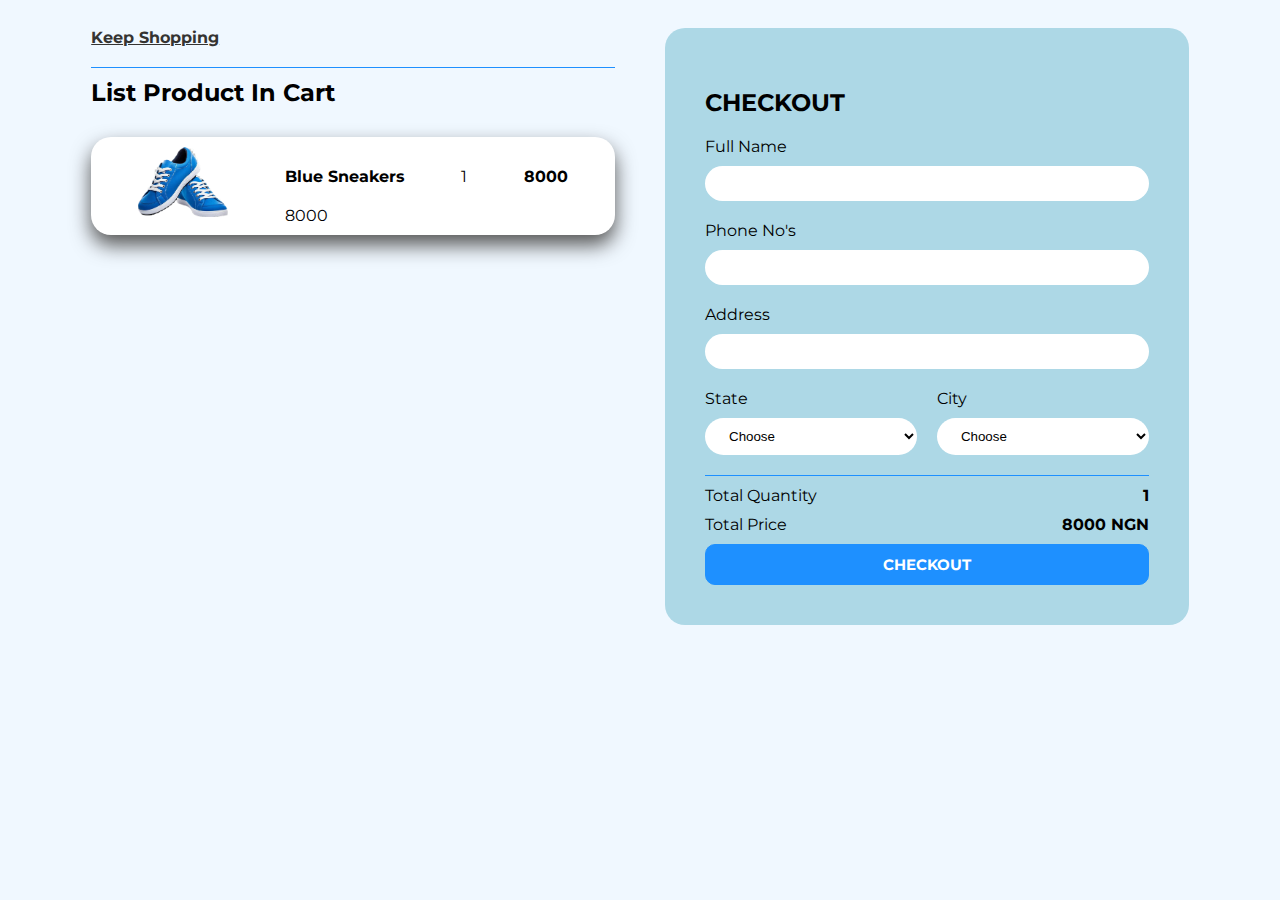
==== checkout.html @ 0682fd36 "done" ====
<html lang="en">

<head>
    <meta charset="UTF-8">
    <meta name="viewport" content="width= , initial-scale=1.0">
    <title>Checkout Goods</title>
    <link rel="stylesheet" href="shoes.css">
</head>

<body>

    <div class="container">
        <div class="checkoutLayout">
            <div class="returnCart">
                <a href="index.html">Keep Shopping</a>
                <h2>List Product In Cart</h2>
                <div class="list">
                    <div class="item">
                        <img src="images/shoe (1).png" alt="">
                        <div class="info">
                            <div class="name down">Blue Sneakers</div>
                            <div class="price down">8000</div>
                        </div>
                        <div class="quantity down">1</div>
                        <div class="returnPrice down">8000</div>
                    </div>
                </div>
            </div>
            <div class="right">
                <h2>CHECKOUT</h2>
                <div class="form">
                    <div class="group">
                        <label for="">Full Name</label>
                        <input type="text" name="" id="">
                    </div>
                    <div class="group">
                        <label for="">Phone No's</label>
                        <input type="text" name="" id="">
                    </div>
                    <div class="group">
                        <label for="">Address</label>
                        <input type="text" name="" id="">
                    </div>
                    <div class="group">
                        <label for="">State</label>
                        <select name="" id="">
                            <option value="">Choose</option>
                            <option value="Delta">Delta</option>
                            <option value="Lagos">Lagos</option>
                            <option value="Edo">Edo</option>
                            <option value="Rivers">Rivers</option>
                            <option value="Anambra">Anambra</option>
                        </select>
                    </div>
                    <div class="group">
                        <label for="">City</label>
                        <select name="" id="">
                            <option value="">Choose</option>
                            <option value="Warri">Warri</option>
                            <option value="Lekki">Lekki</option>
                            <option value="Benin">Benin</option>
                            <option value="Port Harcourt">Port Harcourt</option>
                            <option value="Onitsha">Onitsha</option>
                        </select>
                    </div>
                </div>
                <div class="return">
                    <div class="row">
                        <div>Total Quantity</div>
                        <div class="totalQuantity">
                            1
                        </div>
                    </div>
                    <div class="row">
                        <div>Total Price</div>
                        <div class="totalPrice">
                            8000 NGN
                        </div>
                    </div>
                    <button class="buttonCheckout">
                        CHECKOUT
                    </button>
                </div>
            </div>
        </div>
    </div>



    <script src="checkout.js"></script>
</body>

</html>
---- shoes.css ----
@import url('https://fonts.googleapis.com/css?family=Montserrat&display=swap');

body{
    font-family: 'Montserrat', sans-serif;
    background-color: aliceblue;
}

.container button{
    border-radius: 10px;
    font-size: 15px;
    margin-top: 10px;
    background-color: dodgerblue;
    color: white;
    font-weight: bold;
    padding: 10px 60px;
    border: 1px solid dodgerblue;
    font-family: 'Montserrat', sans-serif;
    cursor: pointer;
}

.container button:hover{
    border: none;
    background-color: greenyellow;
    color: black;
}

.container{
    width: 1200px;
    margin: auto;
    max-width: 90%;
    transition: transform 1s;
}

header{
    display: flex;
    align-items: center;
    justify-content: space-between;
}

header h4{
    display: grid;
    align-items: center;
}

header .iconCart{
    font-size: 50px;
    position: relative;
    z-index: 1;
    cursor: pointer;
}

header .totalQuantity{
    position: absolute;
    top: 40%;
    right: 5%;
    bottom: 0;
    font-size: large;
    background-color: red;
    width: 30px;
    border-radius: 50%;
    color: white;
    font-weight: bold;
    display: flex;
    justify-content: center;
    align-items: center;
    transform: translateX(20px);
}

.listProduct{
    display: grid;
    grid-template-columns: 1fr 1fr 1fr;
    gap:30px;
}

.listProduct .item{
    padding: 10px;
    text-align: center;
    margin: 20px;
    background-color: white;
    margin-right: 10px;
    border-radius: 10px;
    box-shadow:  3px 3px 4px lightgray,
                -3px -3px 4px lightgray;

}

.listProduct .item img{
    width: 50%;
    filter: drop-shadow(0 50px 20px #0009);
}

.listProduct .item h2{
    font-size: x-large;
}

.listProduct .item .price{
    font-size: larger;
}

.cart{
    color: #fff;
    position: fixed;
    top: 0;
    /* width: -400px; */
    right: -400px;
    height: 100vh;
    background-color: #353432;
    transition: right 1s;
    overflow: scroll;
}

.cart::-webkit-scrollbar{
    display: none;
}

.cart h2{
    color: #fff;
    padding: 20px;
    margin: 0;
}

.cart .listCart .item{
    display: grid;
    grid-template-columns: 70px 150px 70px 1fr;
    gap: 20px;
    margin-top: 8px;
    text-align: center;
    align-items: center;
}

.cart .listCart img{
    width: 100%;
}

.cart .listCart .item .content{
    display: flex;
    justify-content: center;
    align-items: center;
    gap: 20px;
    margin-left: 30px;
}

.cart .listCart .item .name{
    font-weight: 500;
}

.cart .listCart .item .quantity{
    display: flex;
    justify-content: end;
    align-items: center;
}

.cart .listCart .item span{
    display: block;
    width: 50px;
    text-align: center;
}

.cart .listCart{
    padding: 20px;
}

.cart .buttons{
    display: grid;
    grid-template-columns: 1fr 1fr;
}

.cart .buttons div{
    padding: 10px;
    border: none;
    text-align: center;
    font-family: 'Montserrat', sans-serif;
    cursor: pointer;
}

.cart .buttons a{
    color: #fff;
    text-decoration: none;
}

.cart .buttons .checkout{
    background-color: dodgerblue;
}

.cart .buttons .close {
    background-color: red;
}

/* Page Checkout Styling */
.returnCart a{
    color: #353432;
    font-weight: bold;
}

.returnCart h2{
    border-top: 1px solid dodgerblue;
    padding: 10px 0;
}

.down{
    padding-top: 20px;
}

.returnCart .item{
    display: flex;
    justify-content: space-evenly;
    gap: 20px;
    padding: 10px 10px;
    background-color: white;
    box-shadow: 0 10px 20px #555;
    border-radius: 20px;
}

.returnCart .item .name,
.returnCart .item .returnPrice{
    font-weight: bold;
}
 

.checkoutLayout{
    display: grid;
    grid-template-columns: 1fr 1fr;
    gap: 50px;
    padding: 20px;
}

.checkoutLayout .right{
    background-color: lightblue;
    border-radius: 20px;
    padding: 40px;
}

.checkoutLayout .list img{
    height: 70px;
}

.checkoutLayout .right .form{
    display: grid;
    grid-template-columns: 1fr 1fr;
    gap: 20px;
    border-bottom: 1px solid dodgerblue;
    padding-bottom: 20px;
}

.checkoutLayout .form .group:nth-child(-n+3){
    grid-column-start: 1;
    grid-column-end: 3;
}

.checkoutLayout .form input,
.checkoutLayout .form select{
    width: 100%;
    padding: 10px 20px;
    box-sizing: border-box;
    border-radius: 20px;
    margin-top: 10px;
    border: none;
    background-color:white;
}

.checkoutLayout .row{
    display: flex;
    justify-content: space-between;
    /* align-items: center; */
    margin-top: 10px;
}

.checkoutLayout .row div:nth-child(2){
    font-weight: bold;
}

.buttonCheckout{
    width: 100%;
}



@media screen and (max-width:800px) {

    .container h1{
        font-size: x-large;
    }

    .container h3{
        font-size: 14px;
    }

    header .iconCart{
        font-size: 35px;
    }

    header .totalQuantity{
        font-size: medium;
        border-radius: 50%;
        height: 80%;
        width: 80%;
    }

    .listProduct .item img{
        width: 50%;
    }

    .listProduct .item h2{
        font-size: larger;
    }

    .listProduct .item .price{
        font-size: large;
    }

    .listProduct{
        display: flex;
        flex-direction: column;
        gap: 5px;
    }

    .container button{
        bottom: 0;
        margin-top: 10px;
        border-radius: 10px;
        font-size: small;
        background-color: dodgerblue;
        color: white;
        font-weight: bold;
        font-size: medium;
        padding: 10px 80px;
        border: 1px solid dodgerblue;
        font-family: 'Montserrat', sans-serif;
        cursor: pointer;
    }

    .listProduct .item{
        text-align: center;
        margin: 20px;
        background-color: #eeeee6;
        margin-right: 10px;
        border-radius: 10px;
    }

    .checkoutLayout{
        display: flex;
        flex-direction: column;
    }
}
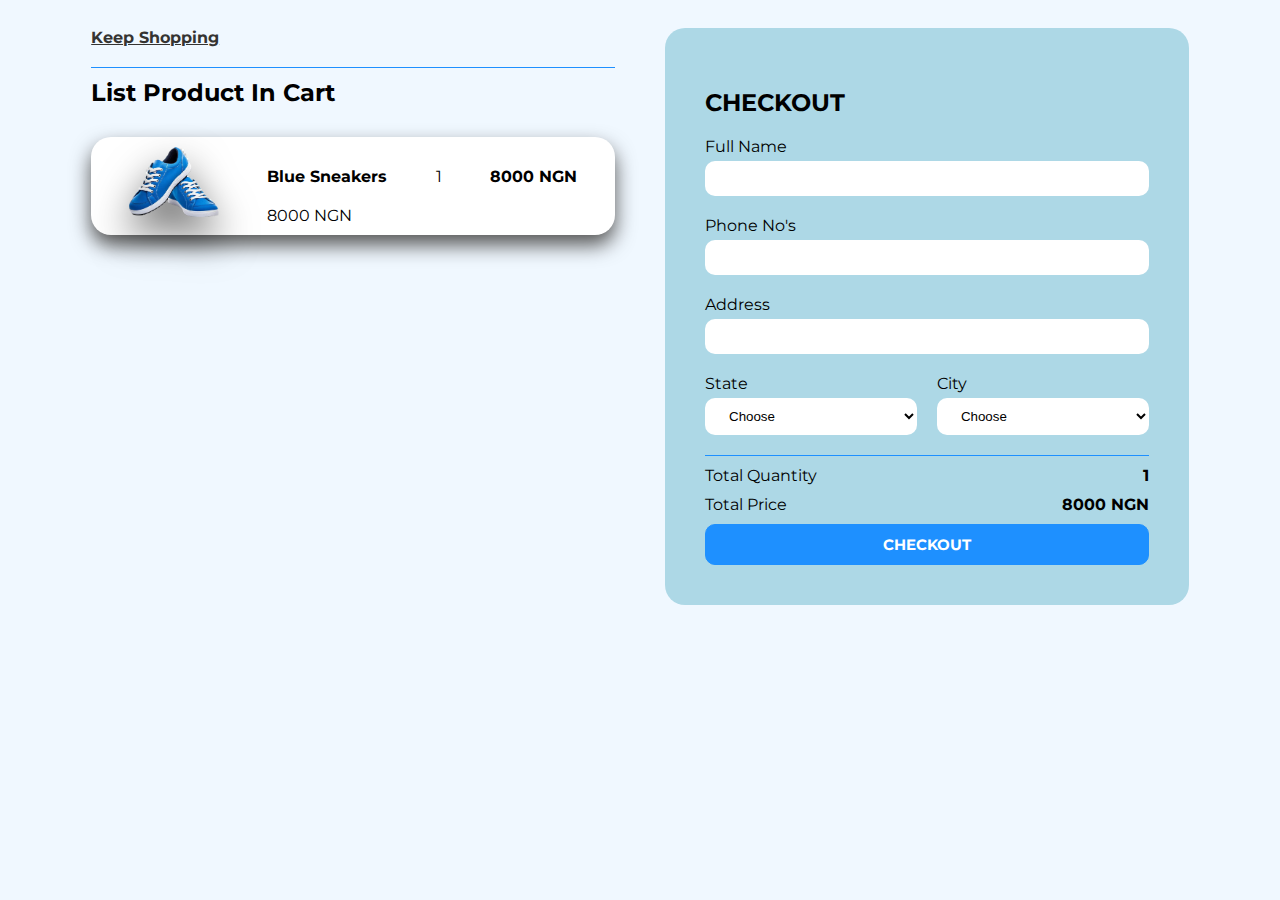
==== commit 5b11a2df: "done" ====
--- a/checkout.html
+++ b/checkout.html
@@ -19,10 +19,10 @@
                         <img src="images/shoe (1).png" alt="">
                         <div class="info">
                             <div class="name down">Blue Sneakers</div>
-                            <div class="price down">8000</div>
+                            <div class="price down">8000 NGN</div>
                         </div>
                         <div class="quantity down">1</div>
-                        <div class="returnPrice down">8000</div>
+                        <div class="returnPrice down">8000 NGN</div>
                     </div>
                 </div>
             </div>
--- a/shoes.css
+++ b/shoes.css
@@ -232,6 +232,7 @@
 
 .checkoutLayout .list img{
     height: 70px;
+    filter: drop-shadow(0 20px 20px #0009);
 }
 
 .checkoutLayout .right .form{
@@ -252,8 +253,8 @@
     width: 100%;
     padding: 10px 20px;
     box-sizing: border-box;
-    border-radius: 20px;
-    margin-top: 10px;
+    border-radius: 10px;
+    margin-top: 5px;
     border: none;
     background-color:white;
 }
@@ -314,32 +315,37 @@
         gap: 5px;
     }
 
-    .container button{
-        bottom: 0;
-        margin-top: 10px;
-        border-radius: 10px;
-        font-size: small;
-        background-color: dodgerblue;
-        color: white;
-        font-weight: bold;
-        font-size: medium;
-        padding: 10px 80px;
-        border: 1px solid dodgerblue;
-        font-family: 'Montserrat', sans-serif;
-        cursor: pointer;
-    }
-
-    .listProduct .item{
-        text-align: center;
-        margin: 20px;
-        background-color: #eeeee6;
-        margin-right: 10px;
-        border-radius: 10px;
-    }
+    /* Page Checkout Styling */
+
+    .returnCart .item{
+        width: 290px;
+        display: flex;
+        justify-content: space-evenly;
+        gap: 30px;
+        padding: 10px 30px;
+        background-color: white;
+        box-shadow: 0 10px 20px #555;
+        border-radius: 20px;
+    }
+
 
     .checkoutLayout{
         display: flex;
+        padding: 5px;
         flex-direction: column;
     }
-}
-
+
+    .checkoutLayout .right{
+        width: 300px;
+        background-color: lightblue;
+        border-radius: 20px;
+        padding: 20px;
+    }
+
+    .buttonCheckout{
+        width: 100%;
+        text-align: center;
+    }
+
+}
+
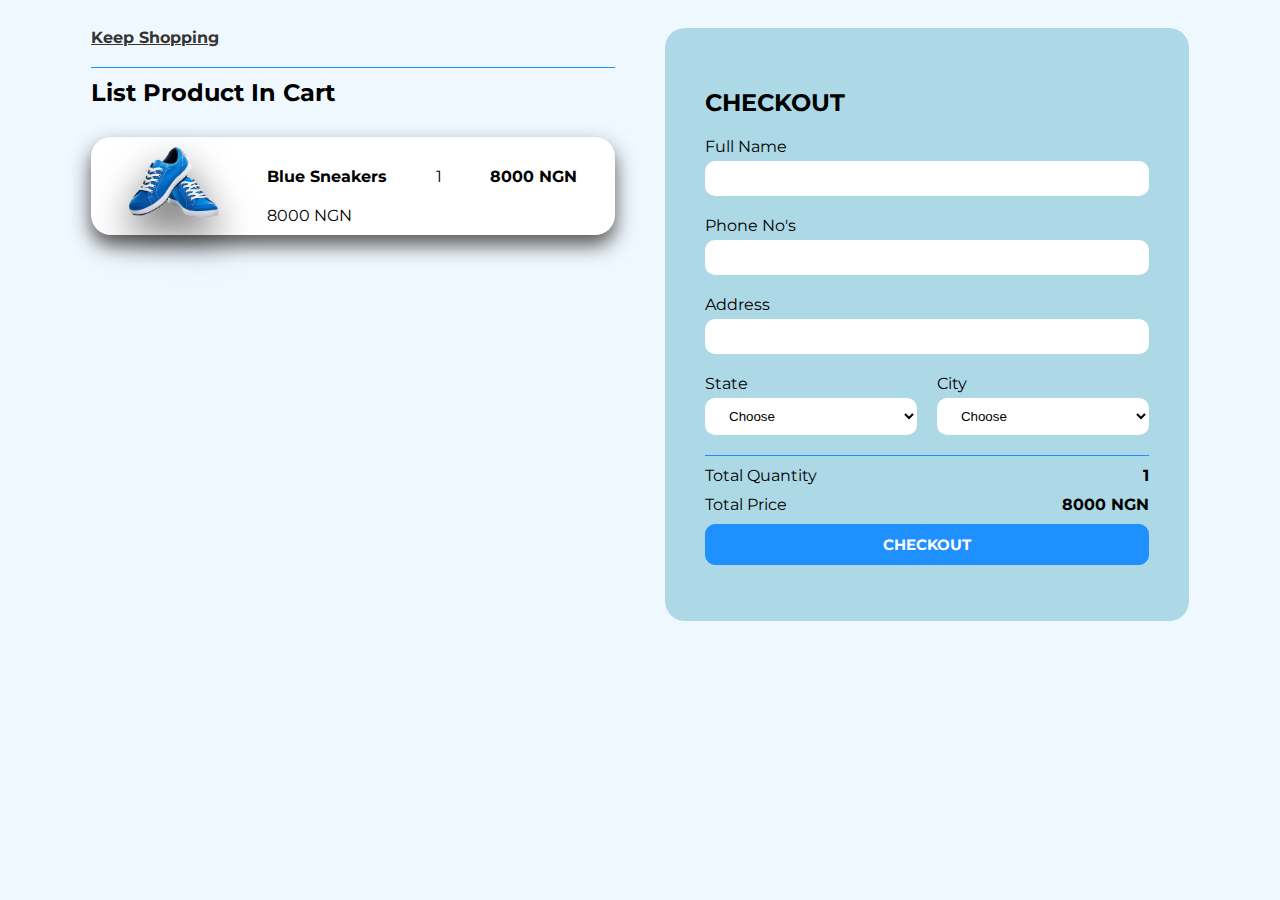
==== commit ca911eee: "paid" ====
--- a/checkout.html
+++ b/checkout.html
@@ -28,59 +28,63 @@
             </div>
             <div class="right">
                 <h2>CHECKOUT</h2>
-                <div class="form">
-                    <div class="group">
-                        <label for="">Full Name</label>
-                        <input type="text" name="" id="">
-                    </div>
-                    <div class="group">
-                        <label for="">Phone No's</label>
-                        <input type="text" name="" id="">
-                    </div>
-                    <div class="group">
-                        <label for="">Address</label>
-                        <input type="text" name="" id="">
-                    </div>
-                    <div class="group">
-                        <label for="">State</label>
-                        <select name="" id="">
-                            <option value="">Choose</option>
-                            <option value="Delta">Delta</option>
-                            <option value="Lagos">Lagos</option>
-                            <option value="Edo">Edo</option>
-                            <option value="Rivers">Rivers</option>
-                            <option value="Anambra">Anambra</option>
-                        </select>
-                    </div>
-                    <div class="group">
-                        <label for="">City</label>
-                        <select name="" id="">
-                            <option value="">Choose</option>
-                            <option value="Warri">Warri</option>
-                            <option value="Lekki">Lekki</option>
-                            <option value="Benin">Benin</option>
-                            <option value="Port Harcourt">Port Harcourt</option>
-                            <option value="Onitsha">Onitsha</option>
-                        </select>
-                    </div>
-                </div>
-                <div class="return">
-                    <div class="row">
-                        <div>Total Quantity</div>
-                        <div class="totalQuantity">
-                            1
+                <form action="">
+                    <div class="form">
+                        <div class="group">
+                            <label for="name">Full Name</label>
+                            <input type="text" name="" id="name" required>
+                        </div>
+                        <div class="group">
+                            <label for="phone_nos">Phone No's</label>
+                            <input type="text" name="" id="phone_nos" required>
+                        </div>
+                        <div class="group">
+                            <label for="address">Address</label>
+                            <input type="text" name="" id="address" required>
+                        </div>
+                        <div class="group">
+                            <label for="state">State</label>
+                            <select name="" id="state" required>
+                                <option value="choose">Choose</option>
+                                <option value="Delta">Delta</option>
+                                <option value="Lagos">Lagos</option>
+                                <option value="Edo">Edo</option>
+                                <option value="Rivers">Rivers</option>
+                                <option value="Anambra">Anambra</option>
+                            </select>
+                        </div>
+                        <div class="group">
+                            <label for="city">City</label>
+                            <select name="" id="city" required>
+                                <option value="choose">Choose</option>
+                                <option value="Warri">Warri</option>
+                                <option value="Lekki">Lekki</option>
+                                <option value="Benin">Benin</option>
+                                <option value="Port Harcourt">Port Harcourt</option>
+                                <option value="Onitsha">Onitsha</option>
+                            </select>
                         </div>
                     </div>
-                    <div class="row">
-                        <div>Total Price</div>
-                        <div class="totalPrice">
-                            8000 NGN
+                    <div class="return">
+                        <div class="row">
+                            <div>Total Quantity</div>
+                            <div class="totalQuantity">
+                                1
+                            </div>
                         </div>
+                        <div class="row">
+                            <div>Total Price</div>
+                            <div class="totalPrice">
+                                8000 NGN
+                            </div>
+                        </div>
+                        <a href="paid.html">
+                            <button class="buttonCheckout">
+                                CHECKOUT
+                            </button>
+                        </a>
                     </div>
-                    <button class="buttonCheckout">
-                        CHECKOUT
-                    </button>
-                </div>
+                </form>
             </div>
         </div>
     </div>
--- a/shoes.css
+++ b/shoes.css
@@ -274,7 +274,14 @@
     width: 100%;
 }
 
-
+.buttonCheckout a{
+    text-decoration: none;
+    color: white;
+}
+
+.buttonCheckout a:hover{
+    color: black;
+}
 
 @media screen and (max-width:800px) {
 
@@ -283,7 +290,7 @@
     }
 
     .container h3{
-        font-size: 14px;
+        font-size: medium;
     }
 
     header .iconCart{
@@ -318,7 +325,8 @@
     /* Page Checkout Styling */
 
     .returnCart .item{
-        width: 290px;
+        margin-left: 0px;
+        width: 280px;
         display: flex;
         justify-content: space-evenly;
         gap: 30px;
@@ -336,6 +344,7 @@
     }
 
     .checkoutLayout .right{
+        margin-left: 0px;
         width: 300px;
         background-color: lightblue;
         border-radius: 20px;
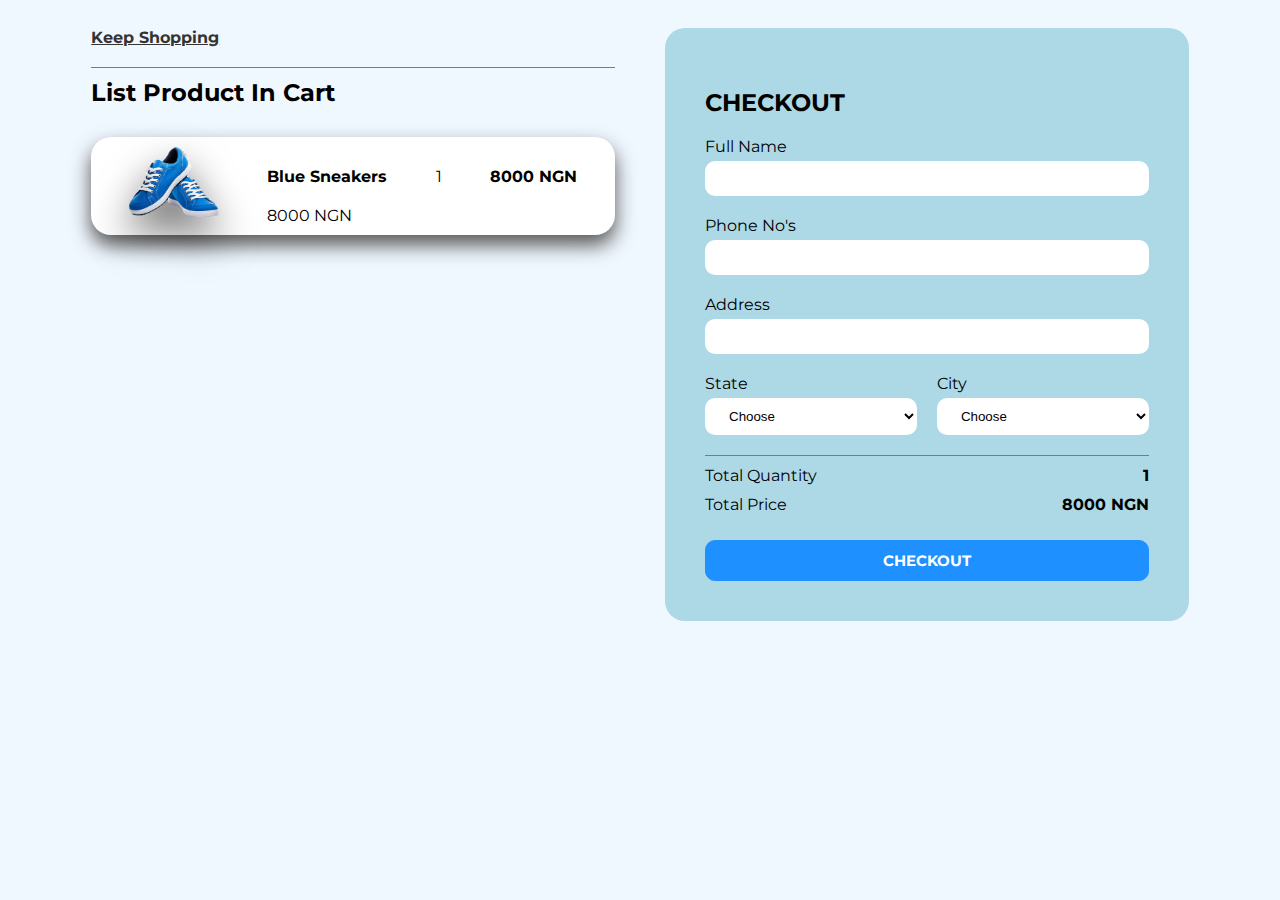
==== commit d7562b8e: "Approved" ====
--- a/checkout.html
+++ b/checkout.html
@@ -78,13 +78,13 @@
                                 8000 NGN
                             </div>
                         </div>
-                        <a href="paid.html">
-                            <button class="buttonCheckout">
-                                CHECKOUT
-                            </button>
-                        </a>
                     </div>
                 </form>
+                <a href="paid.html">
+                    <button class="buttonCheckout">
+                        CHECKOUT
+                    </button>
+                </a>
             </div>
         </div>
     </div>
@@ -93,5 +93,4 @@
 
     <script src="checkout.js"></script>
 </body>
-
 </html>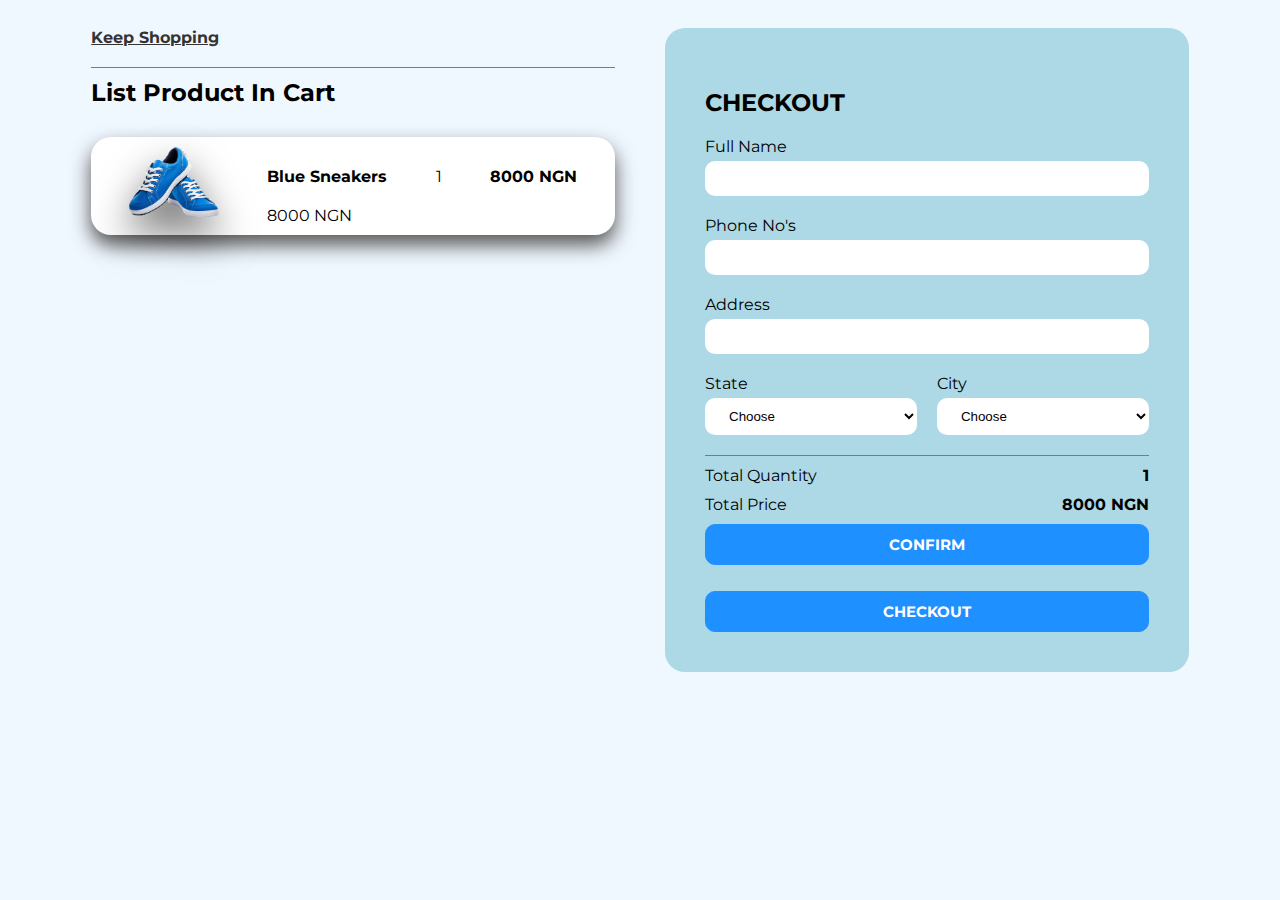
==== commit 29e8bb00: "Approved" ====
--- a/checkout.html
+++ b/checkout.html
@@ -79,6 +79,11 @@
                             </div>
                         </div>
                     </div>
+                    <a href="paid.html">
+                        <button class="buttonCheckout">
+                            CONFIRM
+                        </button>
+                    </a>
                 </form>
                 <a href="paid.html">
                     <button class="buttonCheckout">
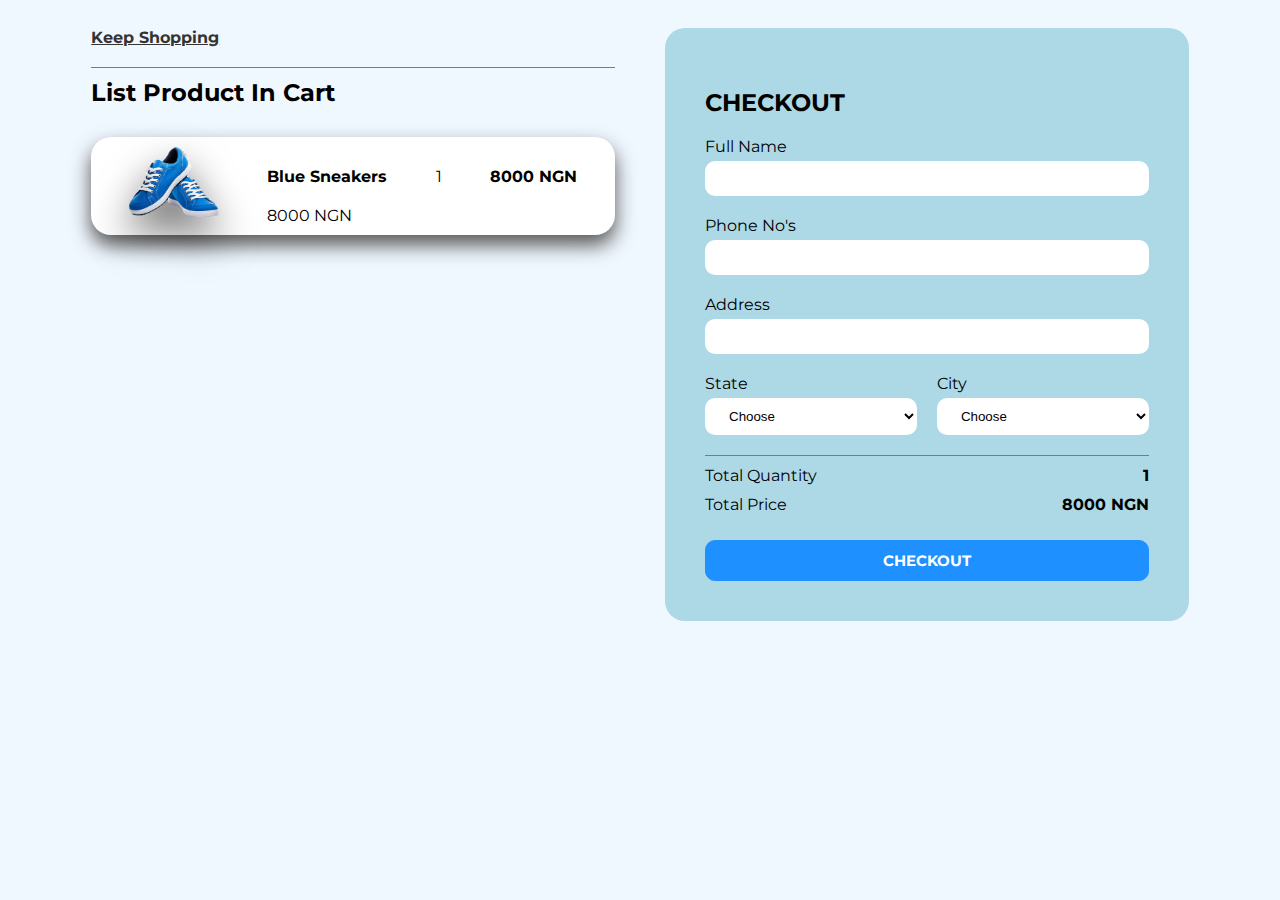
==== commit 99cbdbfd: "Approved" ====
--- a/checkout.html
+++ b/checkout.html
@@ -28,7 +28,7 @@
             </div>
             <div class="right">
                 <h2>CHECKOUT</h2>
-                <form action="">
+                <form action=""><a href="paid.html"></a>
                     <div class="form">
                         <div class="group">
                             <label for="name">Full Name</label>
@@ -79,11 +79,6 @@
                             </div>
                         </div>
                     </div>
-                    <a href="paid.html">
-                        <button class="buttonCheckout">
-                            CONFIRM
-                        </button>
-                    </a>
                 </form>
                 <a href="paid.html">
                     <button class="buttonCheckout">
